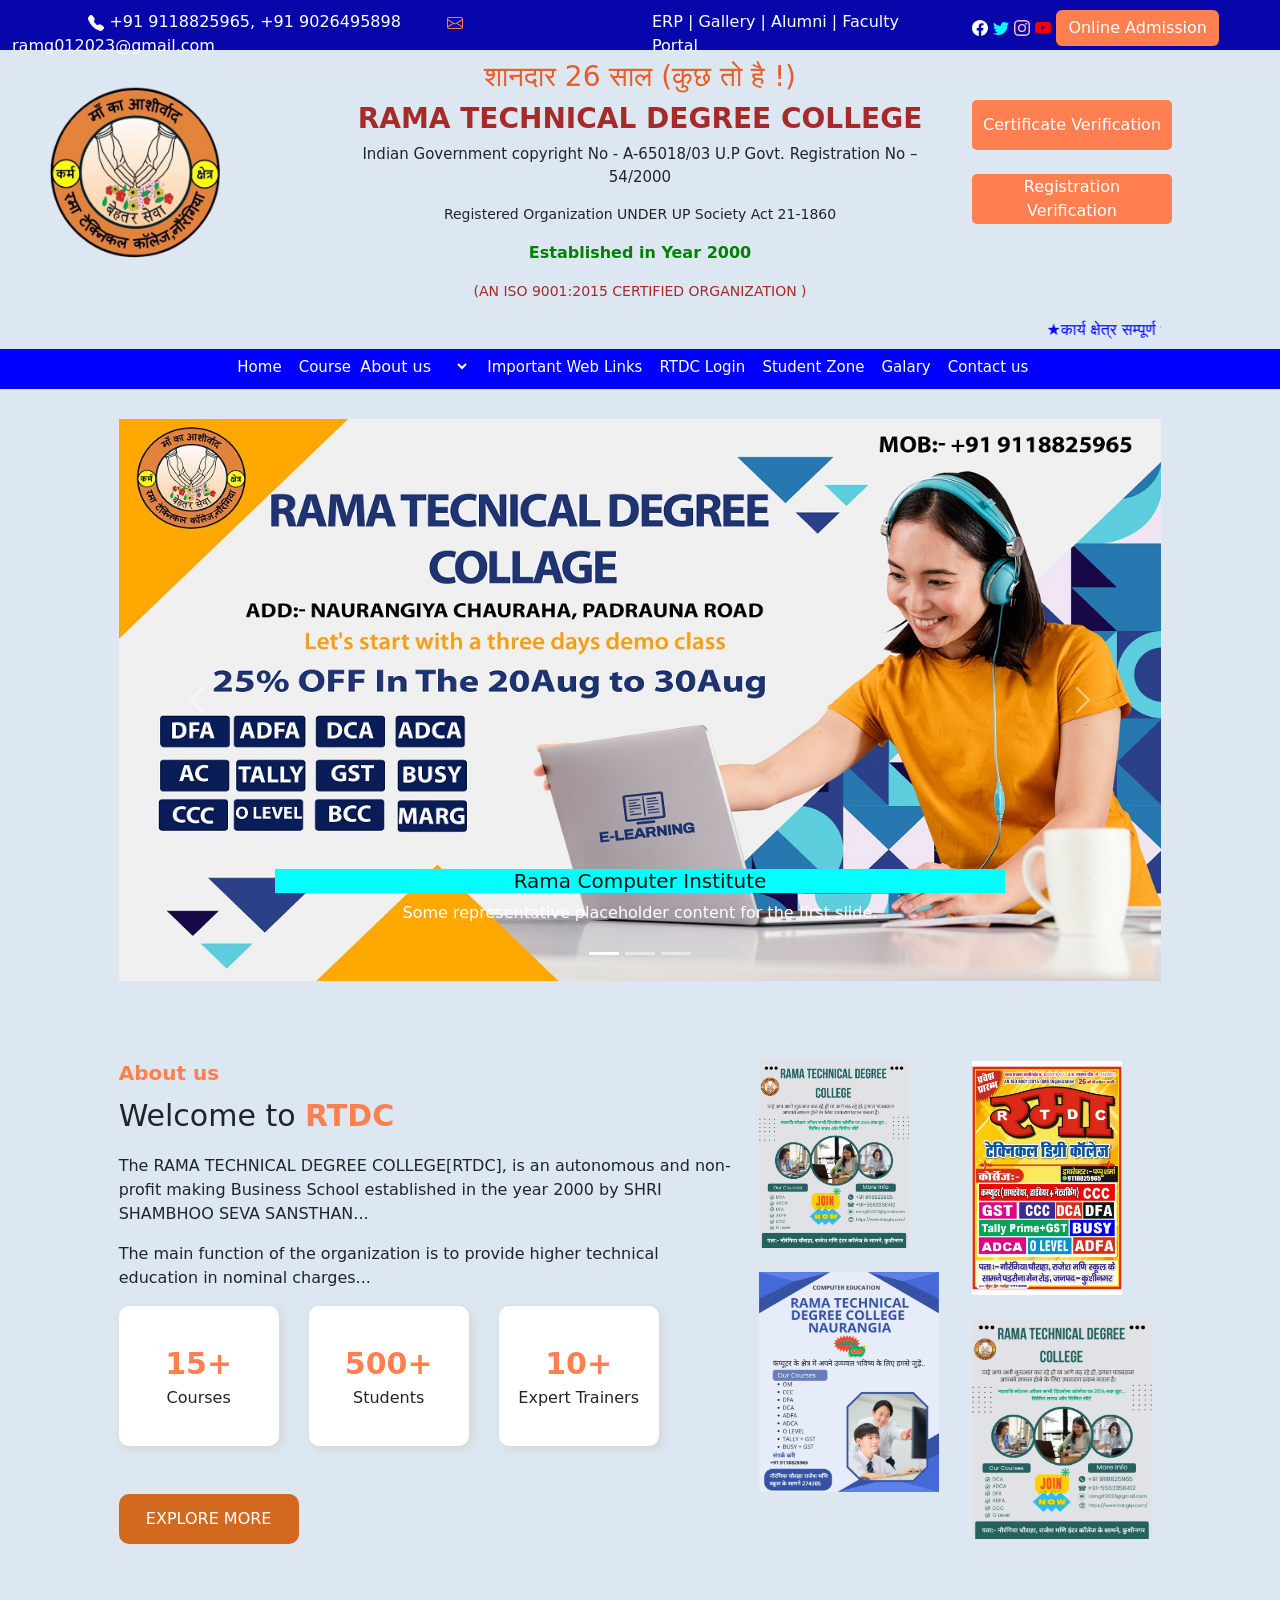
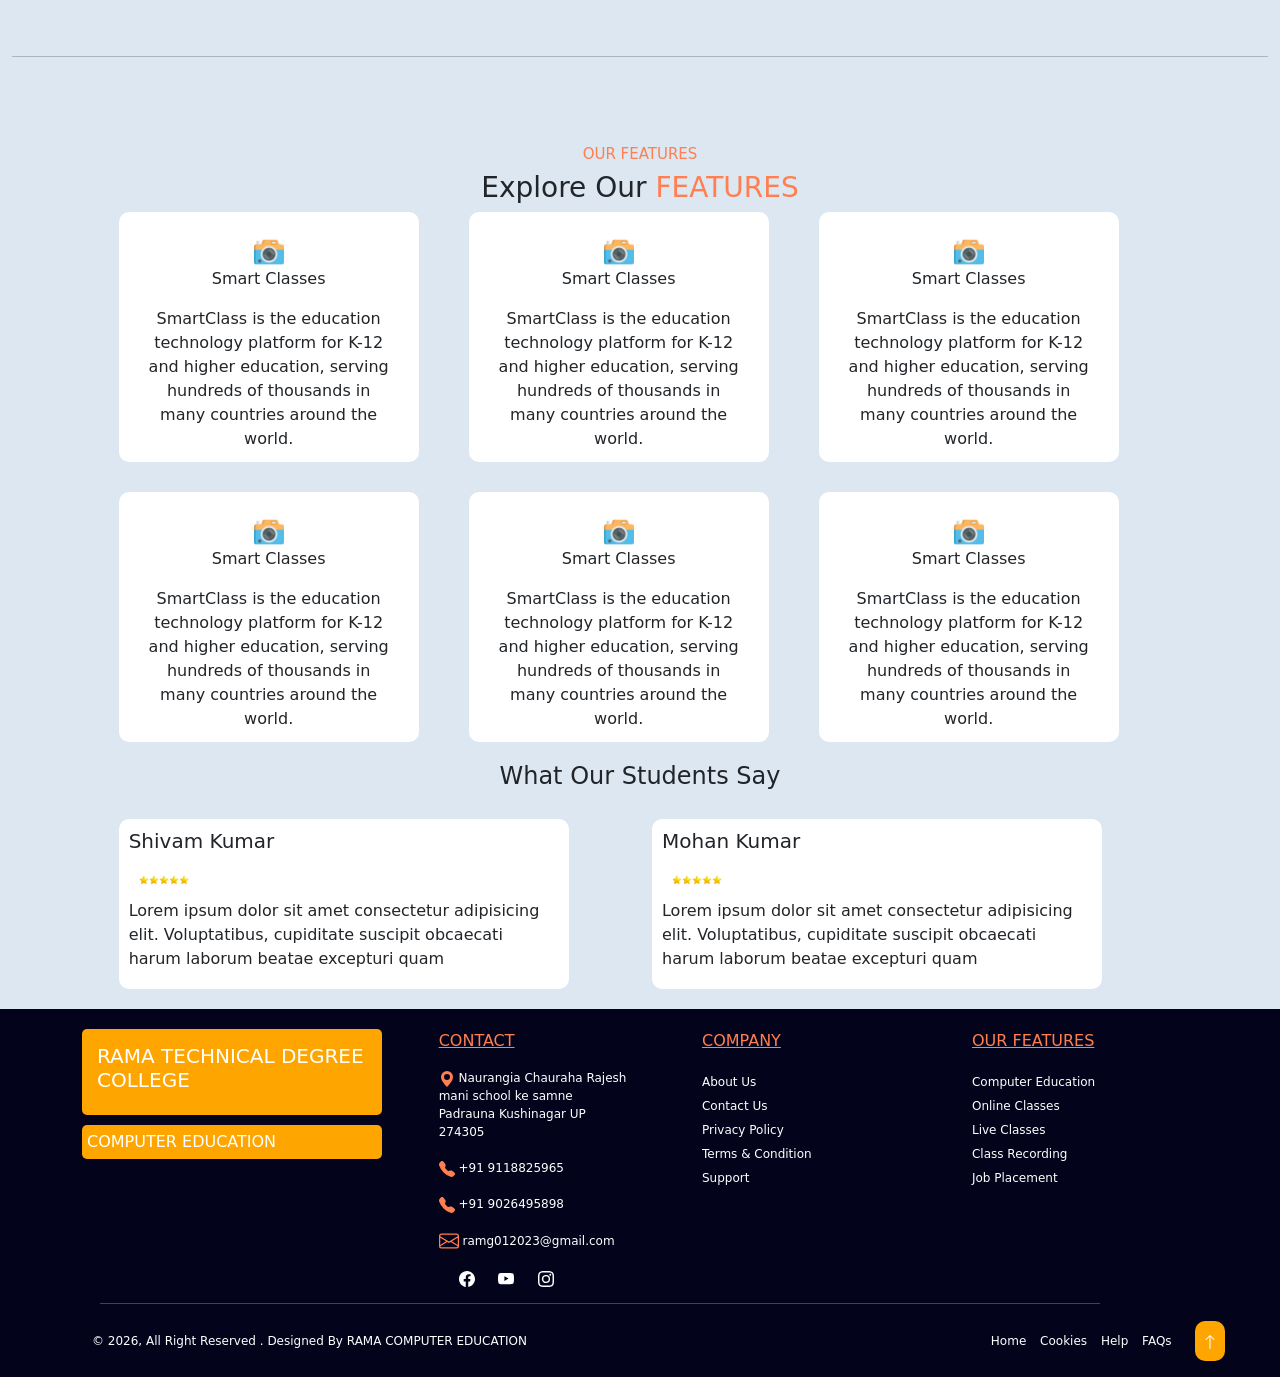
==== index.html @ 85456a28 "Add files via upload" ====
<!doctype html>
<html lang="en">
  <head>
    <!-- Required meta tags -->
    <meta charset="utf-8">
    <meta name="viewport" content="width=device-width, initial-scale=1">

    <!-- Bootstrap CSS -->
    <link href="https://cdn.jsdelivr.net/npm/bootstrap@5.0.2/dist/css/bootstrap.min.css" rel="stylesheet" integrity="sha384-EVSTQN3/azprG1Anm3QDgpJLIm9Nao0Yz1ztcQTwFspd3yD65VohhpuuCOmLASjC" crossorigin="anonymous">
    
    <title>Rama Computer</title>
    <link rel="stylesheet" href="style.css">
  </head>
  <body>
  

    <!-- Optional JavaScript; choose one of the two! -->

    <!-- Option 1: Bootstrap Bundle with Popper -->
    <script src="https://cdn.jsdelivr.net/npm/bootstrap@5.0.2/dist/js/bootstrap.bundle.min.js" integrity="sha384-MrcW6ZMFYlzcLA8Nl+NtUVF0sA7MsXsP1UyJoMp4YLEuNSfAP+JcXn/tWtIaxVXM" crossorigin="anonymous"></script>

    <!-- Option 2: Separate Popper and Bootstrap JS -->
    <!--
    <script src="https://cdn.jsdelivr.net/npm/@popperjs/core@2.9.2/dist/umd/popper.min.js" integrity="sha384-IQsoLXl5PILFhosVNubq5LC7Qb9DXgDA9i+tQ8Zj3iwWAwPtgFTxbJ8NT4GN1R8p" crossorigin="anonymous"></script>
    <script src="https://cdn.jsdelivr.net/npm/bootstrap@5.0.2/dist/js/bootstrap.min.js" integrity="sha384-cVKIPhGWiC2Al4u+LWgxfKTRIcfu0JTxR+EQDz/bgldoEyl4H0zUF0QKbrJ0EcQF" crossorigin="anonymous"></script>
    -->

<div class="container-fluid">
    <div class="row" id="firstrow">
<div class="col-6">
     &nbsp; &nbsp; &nbsp; &nbsp; &nbsp; &nbsp; &nbsp; &nbsp;<svg xmlns="http://www.w3.org/2000/svg" width="16" height="16" fill="currentColor" class="bi bi-telephone-fill" viewBox="0 0 16 16">
  <path fill-rule="evenodd" d="M1.885.511a1.745 1.745 0 0 1 2.61.163L6.29 2.98c.329.423.445.974.315 1.494l-.547 2.19a.68.68 0 0 0 .178.643l2.457 2.457a.68.68 0 0 0 .644.178l2.189-.547a1.75 1.75 0 0 1 1.494.315l2.306 1.794c.829.645.905 1.87.163 2.611l-1.034 1.034c-.74.74-1.846 1.065-2.877.702a18.6 18.6 0 0 1-7.01-4.42 18.6 18.6 0 0 1-4.42-7.009c-.362-1.03-.037-2.137.703-2.877z"/>
</svg> +91 9118825965, +91 9026495898  &nbsp; &nbsp; &nbsp; &nbsp;
 <svg xmlns="http://www.w3.org/2000/svg" style="color: coral;" width="16" height="16" fill="currentColor" class="bi bi-envelope" viewBox="0 0 16 16">
  <path d="M0 4a2 2 0 0 1 2-2h12a2 2 0 0 1 2 2v8a2 2 0 0 1-2 2H2a2 2 0 0 1-2-2zm2-1a1 1 0 0 0-1 1v.217l7 4.2 7-4.2V4a1 1 0 0 0-1-1zm13 2.383-4.708 2.825L15 11.105zm-.034 6.876-5.64-3.471L8 9.583l-1.326-.795-5.64 3.47A1 1 0 0 0 2 13h12a1 1 0 0 0 .966-.741M1 11.105l4.708-2.897L1 5.383z"/>
</svg> ramg012023@gmail.com
</div>
<div class="col-3" id="col4">
    <a href="" id="col4">ERP |</a>
    <a href="" id="col4"> Gallery  |</a>
    <a href="" id="col4">Alumni  |</a>
    <a href="" id="col4"> Faculty Portal</a>
</div>
<div class="col-3">
     <a href=""><svg xmlns="http://www.w3.org/2000/svg" style="color: white;" width="16" height="16" fill="currentColor" class="bi bi-facebook" viewBox="0 0 16 16">
  <path d="M16 8.049c0-4.446-3.582-8.05-8-8.05C3.58 0-.002 3.603-.002 8.05c0 4.017 2.926 7.347 6.75 7.951v-5.625h-2.03V8.05H6.75V6.275c0-2.017 1.195-3.131 3.022-3.131.876 0 1.791.157 1.791.157v1.98h-1.009c-.993 0-1.303.621-1.303 1.258v1.51h2.218l-.354 2.326H9.25V16c3.824-.604 6.75-3.934 6.75-7.951"/>
</svg></a> 
     <a href=""><svg xmlns="http://www.w3.org/2000/svg" style="color: aqua;" width="16" height="16" fill="currentColor" class="bi bi-twitter" viewBox="0 0 16 16">
  <path d="M5.026 15c6.038 0 9.341-5.003 9.341-9.334q.002-.211-.006-.422A6.7 6.7 0 0 0 16 3.542a6.7 6.7 0 0 1-1.889.518 3.3 3.3 0 0 0 1.447-1.817 6.5 6.5 0 0 1-2.087.793A3.286 3.286 0 0 0 7.875 6.03a9.32 9.32 0 0 1-6.767-3.429 3.29 3.29 0 0 0 1.018 4.382A3.3 3.3 0 0 1 .64 6.575v.045a3.29 3.29 0 0 0 2.632 3.218 3.2 3.2 0 0 1-.865.115 3 3 0 0 1-.614-.057 3.28 3.28 0 0 0 3.067 2.277A6.6 6.6 0 0 1 .78 13.58a6 6 0 0 1-.78-.045A9.34 9.34 0 0 0 5.026 15"/>
</svg></a> 
     <a href=""><svg xmlns="http://www.w3.org/2000/svg" style="color: pink;" width="16" height="16" fill="currentColor" class="bi bi-instagram" viewBox="0 0 16 16">
  <path d="M8 0C5.829 0 5.556.01 4.703.048 3.85.088 3.269.222 2.76.42a3.9 3.9 0 0 0-1.417.923A3.9 3.9 0 0 0 .42 2.76C.222 3.268.087 3.85.048 4.7.01 5.555 0 5.827 0 8.001c0 2.172.01 2.444.048 3.297.04.852.174 1.433.372 1.942.205.526.478.972.923 1.417.444.445.89.719 1.416.923.51.198 1.09.333 1.942.372C5.555 15.99 5.827 16 8 16s2.444-.01 3.298-.048c.851-.04 1.434-.174 1.943-.372a3.9 3.9 0 0 0 1.416-.923c.445-.445.718-.891.923-1.417.197-.509.332-1.09.372-1.942C15.99 10.445 16 10.173 16 8s-.01-2.445-.048-3.299c-.04-.851-.175-1.433-.372-1.941a3.9 3.9 0 0 0-.923-1.417A3.9 3.9 0 0 0 13.24.42c-.51-.198-1.092-.333-1.943-.372C10.443.01 10.172 0 7.998 0zm-.717 1.442h.718c2.136 0 2.389.007 3.232.046.78.035 1.204.166 1.486.275.373.145.64.319.92.599s.453.546.598.92c.11.281.24.705.275 1.485.039.843.047 1.096.047 3.231s-.008 2.389-.047 3.232c-.035.78-.166 1.203-.275 1.485a2.5 2.5 0 0 1-.599.919c-.28.28-.546.453-.92.598-.28.11-.704.24-1.485.276-.843.038-1.096.047-3.232.047s-2.39-.009-3.233-.047c-.78-.036-1.203-.166-1.485-.276a2.5 2.5 0 0 1-.92-.598 2.5 2.5 0 0 1-.6-.92c-.109-.281-.24-.705-.275-1.485-.038-.843-.046-1.096-.046-3.233s.008-2.388.046-3.231c.036-.78.166-1.204.276-1.486.145-.373.319-.64.599-.92s.546-.453.92-.598c.282-.11.705-.24 1.485-.276.738-.034 1.024-.044 2.515-.045zm4.988 1.328a.96.96 0 1 0 0 1.92.96.96 0 0 0 0-1.92m-4.27 1.122a4.109 4.109 0 1 0 0 8.217 4.109 4.109 0 0 0 0-8.217m0 1.441a2.667 2.667 0 1 1 0 5.334 2.667 2.667 0 0 1 0-5.334"/>
</svg></a> 
     <a href=""><svg xmlns="http://www.w3.org/2000/svg" style="color: red;" width="16" height="16" fill="currentColor" class="bi bi-youtube" viewBox="0 0 16 16">
  <path d="M8.051 1.999h.089c.822.003 4.987.033 6.11.335a2.01 2.01 0 0 1 1.415 1.42c.101.38.172.883.22 1.402l.01.104.022.26.008.104c.065.914.073 1.77.074 1.957v.075c-.001.194-.01 1.108-.082 2.06l-.008.105-.009.104c-.05.572-.124 1.14-.235 1.558a2.01 2.01 0 0 1-1.415 1.42c-1.16.312-5.569.334-6.18.335h-.142c-.309 0-1.587-.006-2.927-.052l-.17-.006-.087-.004-.171-.007-.171-.007c-1.11-.049-2.167-.128-2.654-.26a2.01 2.01 0 0 1-1.415-1.419c-.111-.417-.185-.986-.235-1.558L.09 9.82l-.008-.104A31 31 0 0 1 0 7.68v-.123c.002-.215.01-.958.064-1.778l.007-.103.003-.052.008-.104.022-.26.01-.104c.048-.519.119-1.023.22-1.402a2.01 2.01 0 0 1 1.415-1.42c.487-.13 1.544-.21 2.654-.26l.17-.007.172-.006.086-.003.171-.007A100 100 0 0 1 7.858 2zM6.4 5.209v4.818l4.157-2.408z"/>
</svg></a> 
<button class="btn">
    Online Admission
</button>
</div>
    </div>


<div class="row">
  <div class="col-3">
    <img src="img/RTDC_LOGO.png" alt="RTDC_LOGO" id="img">
  </div>
  <div class="col-6" align="center">
    <h3 style="color: rgb(233, 91, 39); margin-top: 10px;">शानदार 26 साल (कुछ तो है !)</h3>
    <h3 style="color: brown; font-weight: bold;">RAMA TECHNICAL DEGREE COLLEGE</h3>
    <p style="font-size: 15px;">
      Indian Government copyright No - A-65018/03 U.P Govt. Registration No – 54/2000
    </p>
    <p style="font-size: 14px;">
      Registered Organization UNDER UP Society Act 21-1860
    </p>
    <p style="color: green; font-weight: bold;">
      Established in Year 2000
    </p>
    <p style="font-size: 14px; color: brown;">
      (AN ISO 9001:2015 CERTIFIED ORGANIZATION )
    </p>

  </div>
  <div class="col-3" style="margin-top: 50px;">
    <a href="">
      <button id="bt">Certificate Verification</button>
    </a>
    <br>
    <br>
    <a href="">
      <button id="bt">Registration Verification</button>
    </a>
  </div>
</div>
<div class="row">
  <div class="col-1"></div>
  <div class="col-10" style="color: blue;">
    <marquee behavior="" direction="">
      ★कार्य क्षेत्र सम्पूर्ण भारत । ★ शाखाये खोलने हेतु ऑफिस से सम्पर्क करे । ★ शाखाओ के सभी छात्र अपना रजिस्ट्रेशन ऑनलाइन चेक करे ।
    </marquee>
  </div>
  <div class="col-1"></div>
</div>


<div class="row" id="four">
  <div class="col-2"></div>
  <div class="col-8" style="margin-top: 6px;">
<a href="index.html" id="as">Home</a>
<a href="course.html" id="as">Course</a>
<select name="" id="st">
  <option value=""><a href="about.html" id="as">About us</a></option>
  <a href="about.html"><option value="">Our Vission</option></a>
  <a href="about.html"><option value="">Our Mission</option></a>
  <a href="team.html"><option value="">Team</option></a>
</select>
<a href="weblink.html" id="as">Important Web Links</a>
<a href="" id="as">RTDC Login</a>
<a href="" id="as">Student Zone</a>
<a href="" id="as">Galary</a>
<a href="" id="as">Contact us</a>
  </div>
  <div class="col-2"></div>

</div>

<div class="row">
  <div class="col-1"></div>
  <div class="col-10" style="margin-top: 30px;">
<div id="carouselExampleCaptions" class="carousel slide" data-bs-ride="false">
  <div class="carousel-indicators">
    <button type="button" data-bs-target="#carouselExampleCaptions" data-bs-slide-to="0" class="active" aria-current="true" aria-label="Slide 1"></button>
    <button type="button" data-bs-target="#carouselExampleCaptions" data-bs-slide-to="1" aria-label="Slide 2"></button>
    <button type="button" data-bs-target="#carouselExampleCaptions" data-bs-slide-to="2" aria-label="Slide 3"></button>
  </div>
  <div class="carousel-inner">
    <div class="carousel-item active">
      <img src="img/1.jpg" class="d-block w-100" alt="...">
      <div class="carousel-caption d-none d-md-block">
        <h5 style="background-color: aqua; color: rgb(23, 19, 11);">Rama Computer Institute</h5>
        <p>Some representative placeholder content for the first slide.</p>
      </div>
    </div>
    <div class="carousel-item">
      <img src="img/2.jpg" class="d-block w-100" alt="...">
      <div class="carousel-caption d-none d-md-block">
        <h5 style="background-color: aqua; color: rgb(23, 19, 11);">Rama Computer Institute</h5>
        <p>Some representative placeholder content for the second slide.</p>
      </div>
    </div>
    <div class="carousel-item">
      <img src="img/3.jpg" class="d-block w-100" alt="...">
      <div class="carousel-caption d-none d-md-block">
        <h5>Third slide label</h5>
        <p>Some representative placeholder content for the third slide.</p>
      </div>
    </div>
  </div>
  <button class="carousel-control-prev" type="button" data-bs-target="#carouselExampleCaptions" data-bs-slide="prev">
    <span class="carousel-control-prev-icon" aria-hidden="true"></span>
    <span class="visually-hidden">Previous</span>
  </button>
  <button class="carousel-control-next" type="button" data-bs-target="#carouselExampleCaptions" data-bs-slide="next">
    <span class="carousel-control-next-icon" aria-hidden="true"></span>
    <span class="visually-hidden">Next</span>
  </button>
</div>
  </div>
  <div class="col-1"></div>
</div>
<div class="row" style="margin-top: 80px;">
  <div class="col-1"></div>
  <div class="col-6">
 <h5 style="color: coral; font-weight: bold;">About us</h5>
 <p style="font-size: 30px;">Welcome to <span style="color: coral; font-weight: bold;">RTDC</span></p>
 <p>
  The RAMA TECHNICAL DEGREE COLLEGE[RTDC], is an autonomous and non-profit making Business School established in the year 2000 by SHRI SHAMBHOO SEVA SANSTHAN...
 </p>
 <p>
  The main function of the organization is to provide higher technical education in nominal charges...
 </p>
 <div class="box" align="center">
  <div class="aa"><span class="sps">15+</span><br>Courses</div>
  <div class="aa"><span class="sps">500+</span><br>Students</div>
  <div class="aa"><span class="sps">10+</span><br>Expert Trainers</div>
  
 </div>
 <br>
  <br>
  
 <button class="exp">
    EXPLORE MORE
  </button>
  </div>
  <div class="col-2">
    <img src="img/POST1.jpg" alt="" class="im">
    <br>
    <br>
    <img src="img/POST 2.jpg" alt="" class="imm">
  </div>
  <div class="col-2">
    <img src="img/POST3.jpg" alt="" class="im">
    <br>
    <br>
    <img src="img/POST1.jpg" alt="" class="imm">

  </div>
  <div class="col-1"></div>
</div>
<br>
<br>
<br>
<br>
<hr>
<br>
<br>
<br>
<div class="row">
  <div class="col" align="center">
    <h5 style="font-size: 15px; color: coral;">OUR FEATURES</h5>
    <h3>Explore Our <span style="color: coral;">FEATURES</span></h3>
  </div>
</div>
<div class="row">
  <div class="col-1"></div>
  <div class="col-3">
    <div class="boxx" align="center">
      <img src="img/camera.png" width="30px" alt="">
      <p>Smart Classes</p>
      <p>SmartClass is the education technology platform for K-12 and higher education, serving hundreds of thousands in many countries around the world.</p>
    </div>
  </div>
   <div class="col-3" style="margin-left: 30px;">
    <div class="boxx" align="center">
      <img src="img/camera.png" width="30px" alt="">
      <p>Smart Classes</p>
      <p>SmartClass is the education technology platform for K-12 and higher education, serving hundreds of thousands in many countries around the world.</p>
    </div>
   
  </div>
   <div class="col-3" style="margin-left: 30px;">
    <div class="boxx" align="center">
      <img src="img/camera.png" width="30px" alt="">
      <p>Smart Classes</p>
      <p>SmartClass is the education technology platform for K-12 and higher education, serving hundreds of thousands in many countries around the world.</p>
    </div>
  </div>
  <div class="col-1"></div>
</div>
<div class="row" style="margin-top: 30px;">
  <div class="col-1"></div>
  <div class="col-3">
    <div class="boxx" align="center">
      <img src="img/camera.png" width="30px" alt="">
      <p>Smart Classes</p>
      <p>SmartClass is the education technology platform for K-12 and higher education, serving hundreds of thousands in many countries around the world.</p>
    </div>
  </div>
   <div class="col-3" style="margin-left: 30px;">
    <div class="boxx" align="center">
      <img src="img/camera.png" width="30px" alt="">
      <p>Smart Classes</p>
      <p>SmartClass is the education technology platform for K-12 and higher education, serving hundreds of thousands in many countries around the world.</p>
    </div>
   
  </div>
   <div class="col-3" style="margin-left: 30px;">
    <div class="boxx" align="center">
      <img src="img/camera.png" width="30px" alt="">
      <p>Smart Classes</p>
      <p>SmartClass is the education technology platform for K-12 and higher education, serving hundreds of thousands in many countries around the world.</p>
    </div>
  </div>
  <div class="col-1"></div>
</div>



<div class="row" style="margin-top: 20px; margin-bottom: 20px;">
  <div class="col" align="center">
    <h4>What Our Students Say</h4>
  </div>
</div>

<div class="row">
  <div class="col-1"></div>
  <div class="col-5">
<div class="sts">
  <h5>Shivam Kumar</h5>
  <img src="img/download.jfif" width="70px" alt="">
  <p>
    Lorem ipsum dolor sit amet consectetur adipisicing elit. Voluptatibus, cupiditate suscipit obcaecati harum laborum beatae excepturi quam 
  </p>
</div>
  </div>
  <div class="col-5">
<div class="sts">
  <h5>Mohan Kumar</h5>
  <img src="img/download.jfif" width="70px" alt="">
  <p>
    Lorem ipsum dolor sit amet consectetur adipisicing elit. Voluptatibus, cupiditate suscipit obcaecati harum laborum beatae excepturi quam 
  </p>
</div>
  </div>
  <div class="col-1"></div>
</div>

<!--Footer-->
<footer>
  <div class="row" style="background-color: rgb(3, 3, 27);">
    <div class="col-4">
      <div class="h3">
        <h3 style="font-size: 20px;">RAMA TECHNICAL DEGREE COLLEGE</h3>
      </div>
      <div class="ed" style="margin-top: -10px;">
        COMPUTER EDUCATION
      </div>
    </div>
    <div class="col-2">
      <p style="color: coral; margin-top: 20px; text-decoration: underline;">
        CONTACT
      </p>
      <p style="font-size: 12px; color: white;">
        <svg xmlns="http://www.w3.org/2000/svg" style="color: coral;" width="16" height="16" fill="currentColor" class="bi bi-geo-alt-fill" viewBox="0 0 16 16">
  <path d="M8 16s6-5.686 6-10A6 6 0 0 0 2 6c0 4.314 6 10 6 10m0-7a3 3 0 1 1 0-6 3 3 0 0 1 0 6"/>
</svg>
        Naurangia Chauraha Rajesh mani school ke samne
      
     <br>
        Padrauna Kushinagar UP 274305
        <br>
        <br>
        <svg xmlns="http://www.w3.org/2000/svg" width="16" style="color: coral;" height="16" fill="currentColor" class="bi bi-telephone-fill" viewBox="0 0 16 16">
  <path fill-rule="evenodd" d="M1.885.511a1.745 1.745 0 0 1 2.61.163L6.29 2.98c.329.423.445.974.315 1.494l-.547 2.19a.68.68 0 0 0 .178.643l2.457 2.457a.68.68 0 0 0 .644.178l2.189-.547a1.75 1.75 0 0 1 1.494.315l2.306 1.794c.829.645.905 1.87.163 2.611l-1.034 1.034c-.74.74-1.846 1.065-2.877.702a18.6 18.6 0 0 1-7.01-4.42 18.6 18.6 0 0 1-4.42-7.009c-.362-1.03-.037-2.137.703-2.877z"/>
</svg>
        +91 9118825965
        <br>
        <br>
        <svg xmlns="http://www.w3.org/2000/svg" width="16" style="color: coral;"  height="16" fill="currentColor" class="bi bi-telephone-fill" viewBox="0 0 16 16">
  <path fill-rule="evenodd" d="M1.885.511a1.745 1.745 0 0 1 2.61.163L6.29 2.98c.329.423.445.974.315 1.494l-.547 2.19a.68.68 0 0 0 .178.643l2.457 2.457a.68.68 0 0 0 .644.178l2.189-.547a1.75 1.75 0 0 1 1.494.315l2.306 1.794c.829.645.905 1.87.163 2.611l-1.034 1.034c-.74.74-1.846 1.065-2.877.702a18.6 18.6 0 0 1-7.01-4.42 18.6 18.6 0 0 1-4.42-7.009c-.362-1.03-.037-2.137.703-2.877z"/>
</svg>
        +91 9026495898
        <br>
        <br>
        <svg xmlns="http://www.w3.org/2000/svg" width="20" style="color: coral;" height="20" fill="currentColor" class="bi bi-envelope" viewBox="0 0 16 16">
  <path d="M0 4a2 2 0 0 1 2-2h12a2 2 0 0 1 2 2v8a2 2 0 0 1-2 2H2a2 2 0 0 1-2-2zm2-1a1 1 0 0 0-1 1v.217l7 4.2 7-4.2V4a1 1 0 0 0-1-1zm13 2.383-4.708 2.825L15 11.105zm-.034 6.876-5.64-3.471L8 9.583l-1.326-.795-5.64 3.47A1 1 0 0 0 2 13h12a1 1 0 0 0 .966-.741M1 11.105l4.708-2.897L1 5.383z"/>
</svg>
        ramg012023@gmail.com
     <br>
      <a href=""><svg xmlns="http://www.w3.org/2000/svg" width="16" height="16" fill="currentColor" id="ic" class="bi bi-facebook" viewBox="0 0 16 16">
  <path d="M16 8.049c0-4.446-3.582-8.05-8-8.05C3.58 0-.002 3.603-.002 8.05c0 4.017 2.926 7.347 6.75 7.951v-5.625h-2.03V8.05H6.75V6.275c0-2.017 1.195-3.131 3.022-3.131.876 0 1.791.157 1.791.157v1.98h-1.009c-.993 0-1.303.621-1.303 1.258v1.51h2.218l-.354 2.326H9.25V16c3.824-.604 6.75-3.934 6.75-7.951"/>
</svg></a>
      <a href=""><svg xmlns="http://www.w3.org/2000/svg" width="16" id="ic" height="16" fill="currentColor" class="bi bi-youtube" viewBox="0 0 16 16">
  <path d="M8.051 1.999h.089c.822.003 4.987.033 6.11.335a2.01 2.01 0 0 1 1.415 1.42c.101.38.172.883.22 1.402l.01.104.022.26.008.104c.065.914.073 1.77.074 1.957v.075c-.001.194-.01 1.108-.082 2.06l-.008.105-.009.104c-.05.572-.124 1.14-.235 1.558a2.01 2.01 0 0 1-1.415 1.42c-1.16.312-5.569.334-6.18.335h-.142c-.309 0-1.587-.006-2.927-.052l-.17-.006-.087-.004-.171-.007-.171-.007c-1.11-.049-2.167-.128-2.654-.26a2.01 2.01 0 0 1-1.415-1.419c-.111-.417-.185-.986-.235-1.558L.09 9.82l-.008-.104A31 31 0 0 1 0 7.68v-.123c.002-.215.01-.958.064-1.778l.007-.103.003-.052.008-.104.022-.26.01-.104c.048-.519.119-1.023.22-1.402a2.01 2.01 0 0 1 1.415-1.42c.487-.13 1.544-.21 2.654-.26l.17-.007.172-.006.086-.003.171-.007A100 100 0 0 1 7.858 2zM6.4 5.209v4.818l4.157-2.408z"/>
</svg></a>
      <a href=""><svg xmlns="http://www.w3.org/2000/svg" id="ic" width="16" height="16" fill="currentColor" class="bi bi-instagram" viewBox="0 0 16 16">
  <path d="M8 0C5.829 0 5.556.01 4.703.048 3.85.088 3.269.222 2.76.42a3.9 3.9 0 0 0-1.417.923A3.9 3.9 0 0 0 .42 2.76C.222 3.268.087 3.85.048 4.7.01 5.555 0 5.827 0 8.001c0 2.172.01 2.444.048 3.297.04.852.174 1.433.372 1.942.205.526.478.972.923 1.417.444.445.89.719 1.416.923.51.198 1.09.333 1.942.372C5.555 15.99 5.827 16 8 16s2.444-.01 3.298-.048c.851-.04 1.434-.174 1.943-.372a3.9 3.9 0 0 0 1.416-.923c.445-.445.718-.891.923-1.417.197-.509.332-1.09.372-1.942C15.99 10.445 16 10.173 16 8s-.01-2.445-.048-3.299c-.04-.851-.175-1.433-.372-1.941a3.9 3.9 0 0 0-.923-1.417A3.9 3.9 0 0 0 13.24.42c-.51-.198-1.092-.333-1.943-.372C10.443.01 10.172 0 7.998 0zm-.717 1.442h.718c2.136 0 2.389.007 3.232.046.78.035 1.204.166 1.486.275.373.145.64.319.92.599s.453.546.598.92c.11.281.24.705.275 1.485.039.843.047 1.096.047 3.231s-.008 2.389-.047 3.232c-.035.78-.166 1.203-.275 1.485a2.5 2.5 0 0 1-.599.919c-.28.28-.546.453-.92.598-.28.11-.704.24-1.485.276-.843.038-1.096.047-3.232.047s-2.39-.009-3.233-.047c-.78-.036-1.203-.166-1.485-.276a2.5 2.5 0 0 1-.92-.598 2.5 2.5 0 0 1-.6-.92c-.109-.281-.24-.705-.275-1.485-.038-.843-.046-1.096-.046-3.233s.008-2.388.046-3.231c.036-.78.166-1.204.276-1.486.145-.373.319-.64.599-.92s.546-.453.92-.598c.282-.11.705-.24 1.485-.276.738-.034 1.024-.044 2.515-.045zm4.988 1.328a.96.96 0 1 0 0 1.92.96.96 0 0 0 0-1.92m-4.27 1.122a4.109 4.109 0 1 0 0 8.217 4.109 4.109 0 0 0 0-8.217m0 1.441a2.667 2.667 0 1 1 0 5.334 2.667 2.667 0 0 1 0-5.334"/>
</svg></a>
       </p>
    </div>
    <div class="col-3" style="margin-top: 20px; margin-left: 50px;">
      <p style="color: coral; text-decoration: underline;">
        COMPANY
      </p>
      <p >
        <a href="" class="com">About Us</a> <br>
        <a href="" class="com">Contact Us</a> <br>
        <a href="" class="com">Privacy Policy</a> <br>
        <a href="" class="com">Terms & Condition</a> <br>
        <a href="" class="com">Support</a>
      </p>
    </div>
    <div class="col-3"  style="margin-top: 20px; margin-left: -50px;">
       <p style="color: coral; text-decoration: underline;">
        OUR FEATURES
      </p>
      <p >
        <a href="" class="com">Computer Education</a> <br>
        <a href="" class="com">Online Classes</a> <br>
        <a href="" class="com">Live Classes</a> <br>
        <a href="" class="com">Class Recording</a> <br>
        <a href="" class="com">Job Placement</a>
      </p>
    </div>
    <br>
    <br>
    <hr style="color: white; height: 2px; width: 1000px; margin-left: 100px;">
    <p style="color: white; font-size: 12px; margin-left: 80px;">
      © 2026, All Right Reserved . Designed By RAMA COMPUTER EDUCATION
 
      <span style="margin-left: 450px;">
        <a href="" class="ck">Home </a>
      <a href="" class="ck">Cookies</a>
      <a href="" class="ck">Help</a>
      <a href="" class="ck">FAQs</a>
     <a href="">
       <button class="arrow">
        <svg xmlns="http://www.w3.org/2000/svg" width="16" height="16" fill="currentColor" class="bi bi-arrow-up" viewBox="0 0 16 16">
  <path fill-rule="evenodd" d="M8 15a.5.5 0 0 0 .5-.5V2.707l3.146 3.147a.5.5 0 0 0 .708-.708l-4-4a.5.5 0 0 0-.708 0l-4 4a.5.5 0 1 0 .708.708L7.5 2.707V14.5a.5.5 0 0 0 .5.5"/>
</svg>
      </button>
     </a>
      
      </span>

    </p>

  </div>
</footer>



</div>




  </body>
</html>
---- style.css ----
#firstrow{
    background-color: rgb(6, 6, 171);
    height: 50px;
    color: white;
    padding-top: 10px;
}
#col4{
    text-decoration: none;
    color: white;
}
body{
    background-color: rgb(220, 231, 241);
}
.btn{
    border: none;
    background-color: coral;
    color: white;
}
#img{
    width: 200px;
    margin-top: 30px;
    margin-left: 20px;
}
#bt{
    border: none;
    background-color: coral;
    color: white;
    width: 200px;
    height: 50px;
    border-radius: 5px;
}
#four{
    height: 40px;
    background-color: blue;
    color: white;
}
#as{
    color: white;
    text-decoration: none;
    margin-left: 12px;
    font-size: 15px;
}
#as:hover{
    color: gold;
}
#st{
    background-color: blue;
    color: white;
    border: none;
}
.box{
    display: flex;
    gap: 30px;
}
.aa{
width: 160px;
height: 140px;
background-color: white;
border-radius: 10px;
border: 1px none rgb(244, 206, 206);
padding-top: 35px;
text-align: center;
box-shadow: 3px 3px 10px rgb(214, 211, 211);
cursor: pointer;
}
.sps{
    color: coral;
    font-size: 30px;
    font-weight: bold;
}
.exp{
    width: 180px;
    height: 50px;
    background-color: chocolate;
    color: white;
    border: none;
    border-radius: 10px;
}
.exp:hover{
    background-color: rgb(155, 70, 9);
}
.im{
    width: 150px;
    height: 200;
}
.imm{
    width: 180px;
    height: 220px;
}
.imm:hover{
    transform: scale(1.2);
    transition: 1s;
}
.im:hover{
    transform: scale(1.2);
    transition: 2s;

}
.boxx{
    background-color: white;
    width: 300px;
    height: 250px;
    padding: 25px;
    border-radius: 10px;
}
.boxx:hover{
    background-color: coral;
    color: white;
}
.h3{
    background-color: orange;
    color: white;
    padding: 15px;
    margin: 20px 70px; 
    width: 300px;
    font-size: 15px;
    border-radius: 5px;
}
.ed{
    background-color: orange;
    color: white;
    padding: 5px;
    margin: 0px 70px;
    width: 300px;
    border-radius: 5px;
}
.sts{
    width: 450px;
    height: 170px;
    background-color: white;
    padding: 10px;
    margin-bottom: 20px;
    border-radius: 10px;
}
#ic:hover{
    color: coral;
}
#ic{
    margin-left: 20px;
    margin-top: 20px;
    color: white;
}
.com{
    text-decoration: none;
    font-size: 12px;
    color: white;
}
.com:hover{
    color: coral;
}
.ck{
    text-decoration: none;
    color: white;
    margin-left: 10px;
}
.ck:hover{
    color: orange;
}
.arrow{
    background-color: orange;
    color: white;
    margin-left: 20px;
    height: 40px;
    width: 30px;
    border: none;
    border-radius: 10px;
}
.course{
    background-color: white;
    border-radius: 10px;
    margin-top: 10px;
    height: 350px;
    margin-bottom: 20px;
}
.course:hover{
    transform: scale(1.1);
    transition: 0.5s;
    
}
.vision{
    width: 700px;
    height: 350px;
    background-color: rgb(255, 255, 255,40%);
    margin-top: 30px;
    margin-left: 250px;
    border-radius: 20px;
    padding: 20px;
    color: black;
}
.learn{
    border: none;
    width: 130px;
    height: 50px;
    border-radius: 20px;
    background: linear-gradient(45deg , rgb(5, 163, 163),rgb(177, 177, 8));
    transition: 0.3s ease;
    
}
.learn:hover{
   transform: scale(1.1);
    box-shadow: 0px 0px 20px aqua;
}
.mission{
    background-color: rgb(45, 44, 44);
    color: white;
    width: 900px;
    padding: 40px;
    border-radius: 20px;
    margin-bottom: 30px;
    transition: 0.5s ease;
}
.mission:hover{
    box-shadow: 0px 0px 20px aqua;
    transform: scale(1.1);
}
.in{
    background-color: rgb(40, 39, 39);
    color: white;
    width: 200px;
    padding: 10px;
    border-radius: 20px;
    margin-bottom: 50px;
    transition: 0.5s ease;
    font-size: 14px;
}
.in:hover{
    box-shadow: 0px 0px 20px rgb(0, 98, 255);
    transform: scale(1.1);

}
#tm{
    height: 200px;
    background-color: rgb(10, 153, 255);
}
.imgg{
    width: 180px; 
    height: 180px;
    border-radius: 50%;
    border: 5px solid rgb(10, 153, 255);
}
.teacher{
    background-color: white;
    width: 210px;
    text-align: center;
    padding-top: 30px;
    margin-top: 40px;
    height: 400px;
    border-radius: 20px;
    margin-left: 20px;
    transition: 0.5s ease;
}
.teacher:hover{
    transform: scale(1.1);
}
.search{
    width: 500px;
    height: 50px;
  padding: 10px;
  border-radius: 50px;
  margin-top: 50px;
  border: none;

}
.card{
    width: 180px;
    height: 90px;
    margin-top: 20px;
    text-align: center;
    padding-top: 20px;
    background-color: rgb(255, 250, 250,40%);
    border-radius: 20px;
     box-shadow:0 10px 25px rgba(0,0,0,.25);
     transition:.4s;
}
.card a{
    text-decoration: none;
    font-size: 18px;
    color: white;
}
.card:hover a{
    color: black;
}
.card:hover{
    background-color: white;
    transform: translateY(-5px) scale(1.03);
}
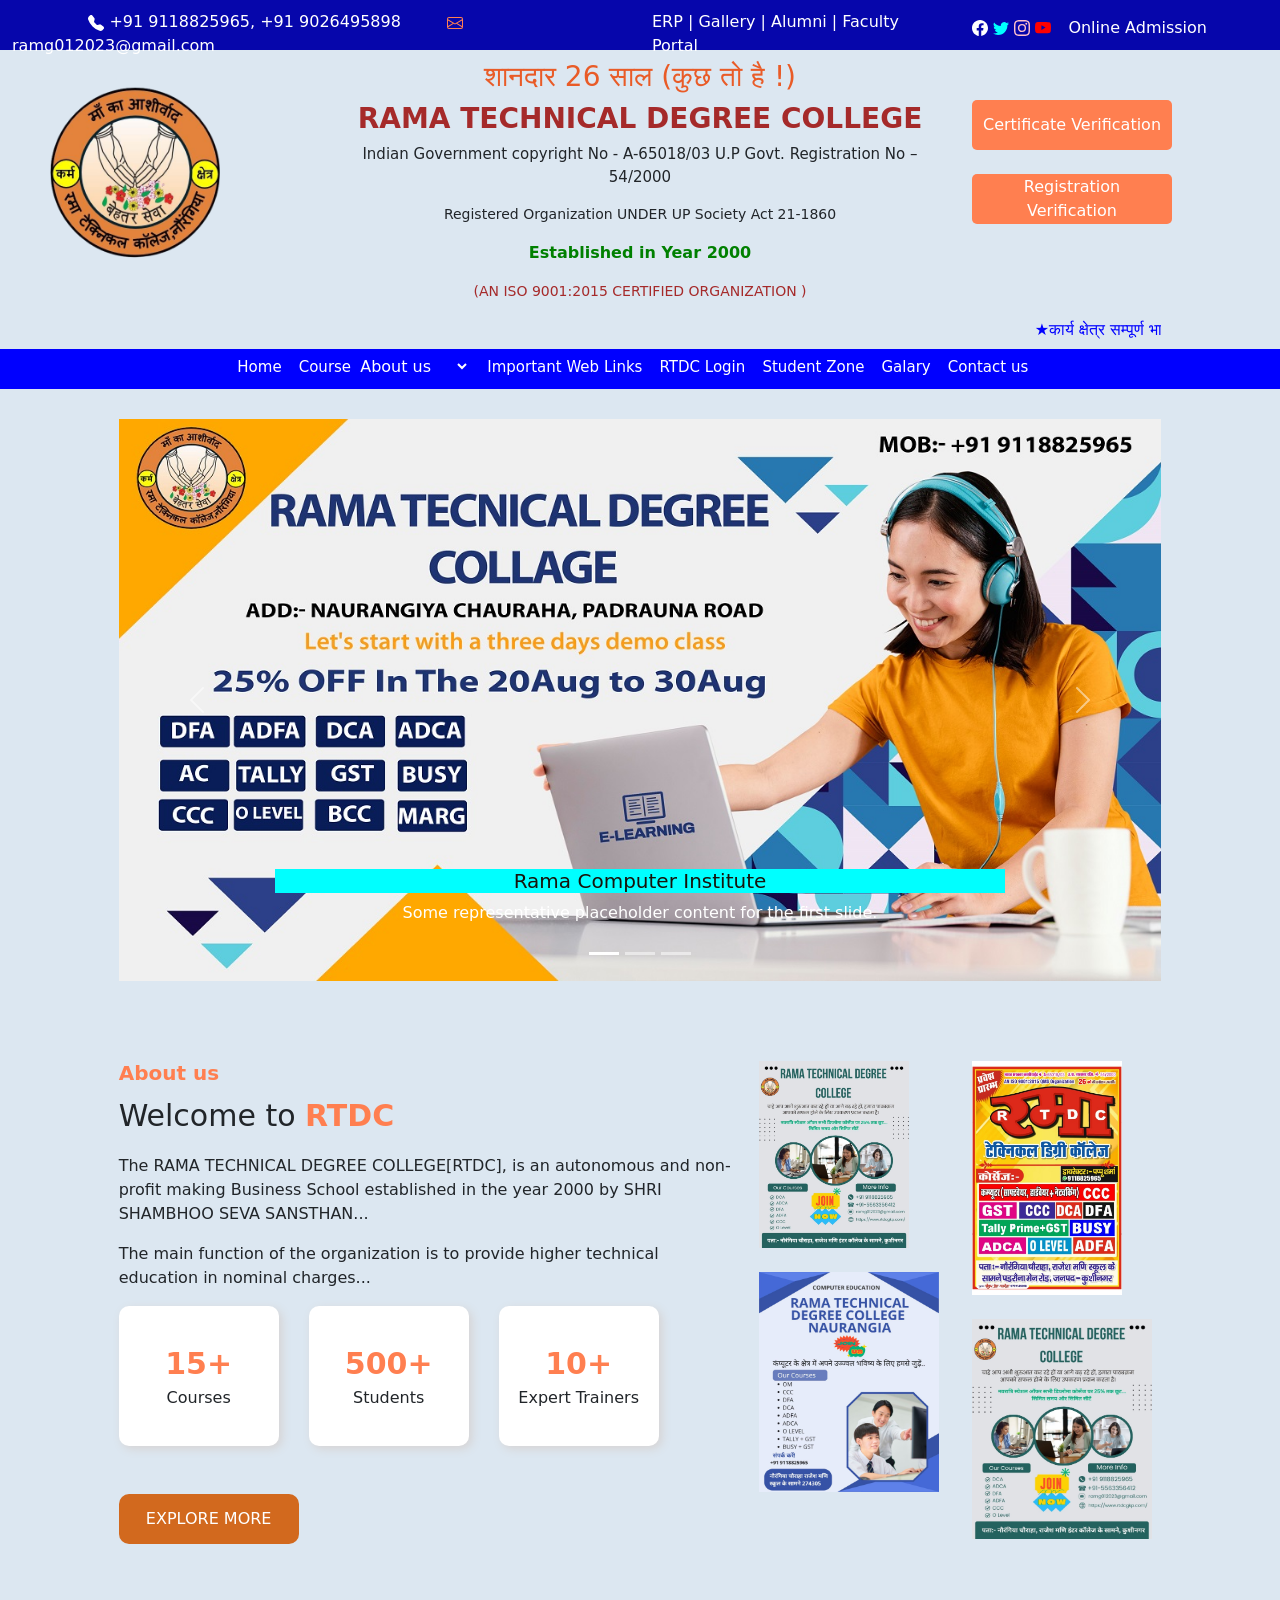
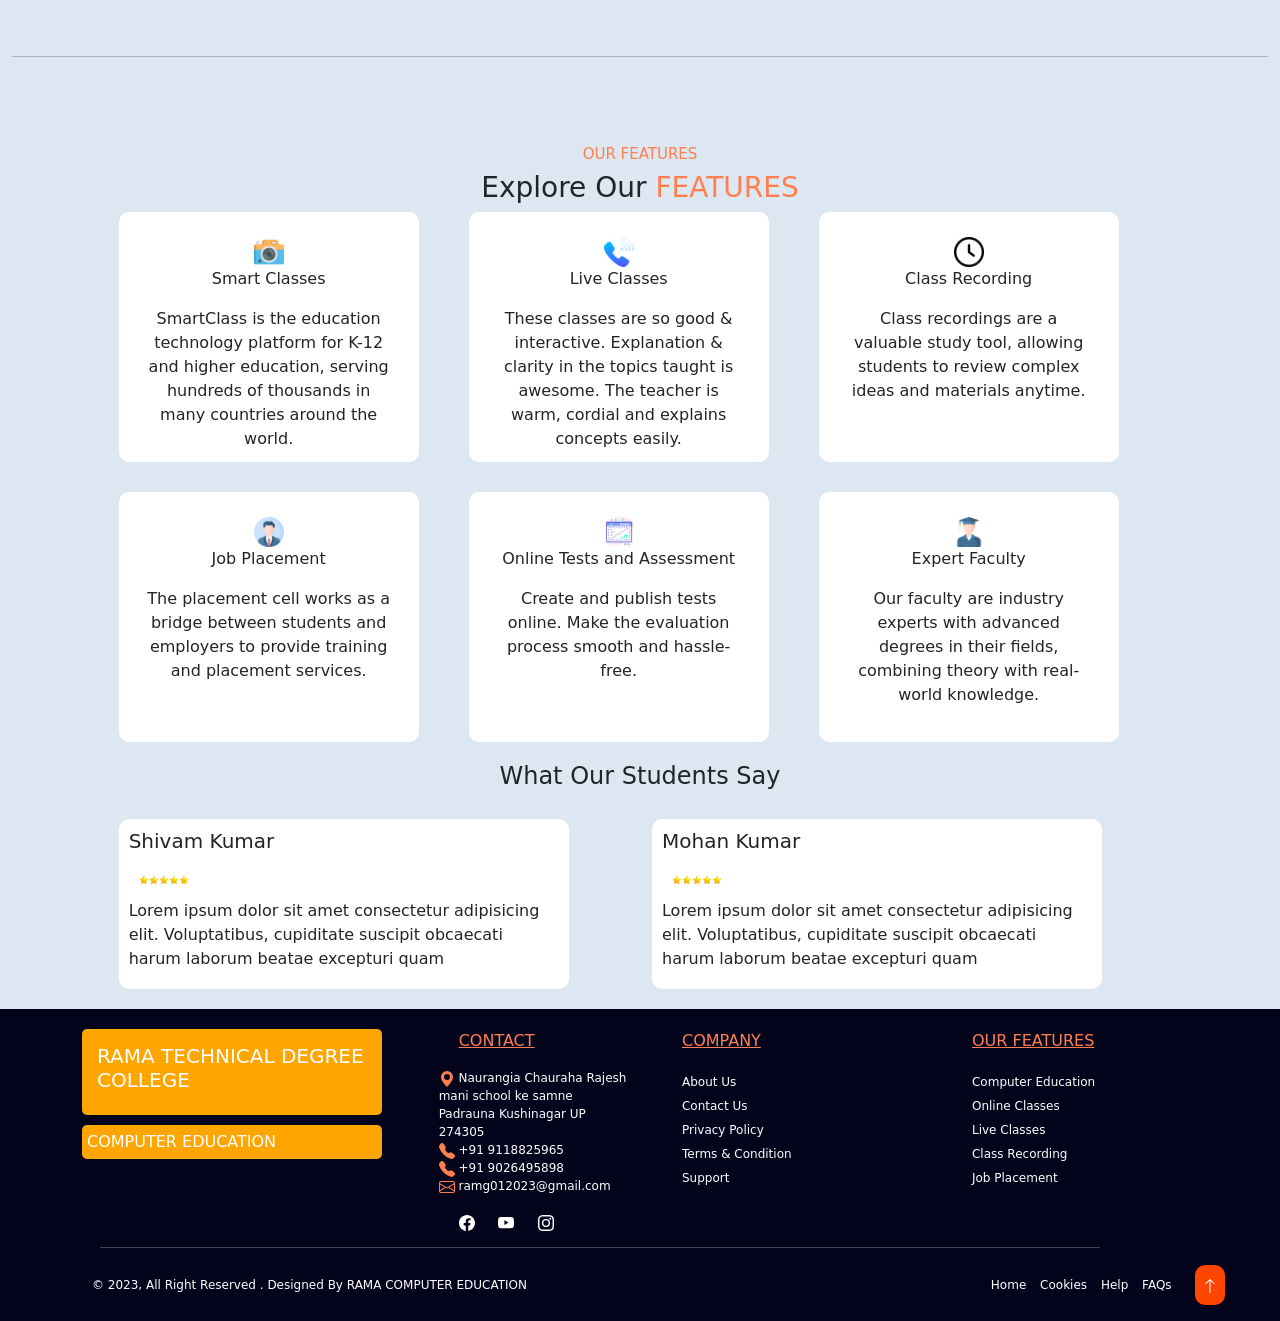
==== commit d8b8eae0: "Add files via upload" ====
--- a/index.html
+++ b/index.html
@@ -107,15 +107,15 @@
 <div class="row" id="four">
   <div class="col-2"></div>
   <div class="col-8" style="margin-top: 6px;">
-<a href="index.html" id="as">Home</a>
-<a href="course.html" id="as">Course</a>
+<a href="About.as.html" id="as">Home</a>
+<a href="Course.html" id="as">Course</a>
 <select name="" id="st">
-  <option value=""><a href="about.html" id="as">About us</a></option>
-  <a href="about.html"><option value="">Our Vission</option></a>
-  <a href="about.html"><option value="">Our Mission</option></a>
-  <a href="team.html"><option value="">Team</option></a>
+  <option value=""><a href="" id="as">About us</a></option>
+  <option value="">Our Vission</option>
+  <option value="">Our Mission</option>
+  <option value="">Team</option>
 </select>
-<a href="weblink.html" id="as">Important Web Links</a>
+<a href="I" id="as">Important Web Links</a>
 <a href="" id="as">RTDC Login</a>
 <a href="" id="as">Student Zone</a>
 <a href="" id="as">Galary</a>
@@ -233,17 +233,17 @@
   </div>
    <div class="col-3" style="margin-left: 30px;">
     <div class="boxx" align="center">
-      <img src="img/camera.png" width="30px" alt="">
-      <p>Smart Classes</p>
-      <p>SmartClass is the education technology platform for K-12 and higher education, serving hundreds of thousands in many countries around the world.</p>
+      <img src="img/2.png" width="30px" alt="">
+      <p>Live Classes</p>
+      <p>These classes are so good & interactive. Explanation & clarity in the topics taught is awesome. The teacher is warm, cordial and explains concepts easily.</p>
     </div>
    
   </div>
    <div class="col-3" style="margin-left: 30px;">
     <div class="boxx" align="center">
-      <img src="img/camera.png" width="30px" alt="">
-      <p>Smart Classes</p>
-      <p>SmartClass is the education technology platform for K-12 and higher education, serving hundreds of thousands in many countries around the world.</p>
+      <img src="img/3.png" width="30px" alt="">
+      <p>Class Recording</p>
+      <p>Class recordings are a valuable study tool, allowing students to review complex ideas and materials anytime.</p>
     </div>
   </div>
   <div class="col-1"></div>
@@ -252,24 +252,24 @@
   <div class="col-1"></div>
   <div class="col-3">
     <div class="boxx" align="center">
-      <img src="img/camera.png" width="30px" alt="">
-      <p>Smart Classes</p>
-      <p>SmartClass is the education technology platform for K-12 and higher education, serving hundreds of thousands in many countries around the world.</p>
+      <img src="img/4.png" width="30px" alt="">
+      <p>Job Placement</p>
+      <p>The placement cell works as a bridge between students and employers to provide training and placement services.</p>
     </div>
   </div>
    <div class="col-3" style="margin-left: 30px;">
     <div class="boxx" align="center">
-      <img src="img/camera.png" width="30px" alt="">
-      <p>Smart Classes</p>
-      <p>SmartClass is the education technology platform for K-12 and higher education, serving hundreds of thousands in many countries around the world.</p>
+      <img src="img/5.png" width="30px" alt="">
+      <p>Online Tests and Assessment</p>
+      <p>Create and publish tests online. Make the evaluation process smooth and hassle-free.</p>
     </div>
    
   </div>
    <div class="col-3" style="margin-left: 30px;">
     <div class="boxx" align="center">
-      <img src="img/camera.png" width="30px" alt="">
-      <p>Smart Classes</p>
-      <p>SmartClass is the education technology platform for K-12 and higher education, serving hundreds of thousands in many countries around the world.</p>
+      <img src="img/6.png" width="30px" alt="">
+      <p>Expert Faculty</p>
+      <p>Our faculty are industry experts with advanced degrees in their fields, combining theory with real-world knowledge.</p>
     </div>
   </div>
   <div class="col-1"></div>
@@ -318,7 +318,7 @@
       </div>
     </div>
     <div class="col-2">
-      <p style="color: coral; margin-top: 20px; text-decoration: underline;">
+      <p style="color: coral; margin-top: 20px; margin-left: 20px; text-decoration: underline;">
         CONTACT
       </p>
       <p style="font-size: 12px; color: white;">
@@ -330,20 +330,17 @@
      <br>
         Padrauna Kushinagar UP 274305
         <br>
-        <br>
         <svg xmlns="http://www.w3.org/2000/svg" width="16" style="color: coral;" height="16" fill="currentColor" class="bi bi-telephone-fill" viewBox="0 0 16 16">
   <path fill-rule="evenodd" d="M1.885.511a1.745 1.745 0 0 1 2.61.163L6.29 2.98c.329.423.445.974.315 1.494l-.547 2.19a.68.68 0 0 0 .178.643l2.457 2.457a.68.68 0 0 0 .644.178l2.189-.547a1.75 1.75 0 0 1 1.494.315l2.306 1.794c.829.645.905 1.87.163 2.611l-1.034 1.034c-.74.74-1.846 1.065-2.877.702a18.6 18.6 0 0 1-7.01-4.42 18.6 18.6 0 0 1-4.42-7.009c-.362-1.03-.037-2.137.703-2.877z"/>
 </svg>
         +91 9118825965
-        <br>
         <br>
         <svg xmlns="http://www.w3.org/2000/svg" width="16" style="color: coral;"  height="16" fill="currentColor" class="bi bi-telephone-fill" viewBox="0 0 16 16">
   <path fill-rule="evenodd" d="M1.885.511a1.745 1.745 0 0 1 2.61.163L6.29 2.98c.329.423.445.974.315 1.494l-.547 2.19a.68.68 0 0 0 .178.643l2.457 2.457a.68.68 0 0 0 .644.178l2.189-.547a1.75 1.75 0 0 1 1.494.315l2.306 1.794c.829.645.905 1.87.163 2.611l-1.034 1.034c-.74.74-1.846 1.065-2.877.702a18.6 18.6 0 0 1-7.01-4.42 18.6 18.6 0 0 1-4.42-7.009c-.362-1.03-.037-2.137.703-2.877z"/>
 </svg>
         +91 9026495898
         <br>
-        <br>
-        <svg xmlns="http://www.w3.org/2000/svg" width="20" style="color: coral;" height="20" fill="currentColor" class="bi bi-envelope" viewBox="0 0 16 16">
+        <svg xmlns="http://www.w3.org/2000/svg" width="16" style="color: coral;" height="16" fill="currentColor" class="bi bi-envelope" viewBox="0 0 16 16">
   <path d="M0 4a2 2 0 0 1 2-2h12a2 2 0 0 1 2 2v8a2 2 0 0 1-2 2H2a2 2 0 0 1-2-2zm2-1a1 1 0 0 0-1 1v.217l7 4.2 7-4.2V4a1 1 0 0 0-1-1zm13 2.383-4.708 2.825L15 11.105zm-.034 6.876-5.64-3.471L8 9.583l-1.326-.795-5.64 3.47A1 1 0 0 0 2 13h12a1 1 0 0 0 .966-.741M1 11.105l4.708-2.897L1 5.383z"/>
 </svg>
         ramg012023@gmail.com
@@ -359,7 +356,7 @@
 </svg></a>
        </p>
     </div>
-    <div class="col-3" style="margin-top: 20px; margin-left: 50px;">
+    <div class="col-3" style="margin-top: 20px;margin-left: 30px;">
       <p style="color: coral; text-decoration: underline;">
         COMPANY
       </p>
@@ -371,8 +368,8 @@
         <a href="" class="com">Support</a>
       </p>
     </div>
-    <div class="col-3"  style="margin-top: 20px; margin-left: -50px;">
-       <p style="color: coral; text-decoration: underline;">
+     <div class="col-3" style="margin-top: 20px;margin-left: -30px;">
+      <p style="color: coral; text-decoration: underline;">
         OUR FEATURES
       </p>
       <p >
@@ -381,30 +378,26 @@
         <a href="" class="com">Live Classes</a> <br>
         <a href="" class="com">Class Recording</a> <br>
         <a href="" class="com">Job Placement</a>
-      </p>
-    </div>
-    <br>
-    <br>
-    <hr style="color: white; height: 2px; width: 1000px; margin-left: 100px;">
-    <p style="color: white; font-size: 12px; margin-left: 80px;">
-      © 2026, All Right Reserved . Designed By RAMA COMPUTER EDUCATION
- 
+      </p> 
+    </div>
+     <br>
+      <br>
+      <hr style="color: white; height: 2px; width:1000px; margin-left: 100px;">
+      <p style="color: white; font-size: 12px; margin-left: 80px;">© 2023, All Right Reserved . Designed By RAMA COMPUTER EDUCATION
       <span style="margin-left: 450px;">
         <a href="" class="ck">Home </a>
-      <a href="" class="ck">Cookies</a>
-      <a href="" class="ck">Help</a>
-      <a href="" class="ck">FAQs</a>
-     <a href="">
-       <button class="arrow">
-        <svg xmlns="http://www.w3.org/2000/svg" width="16" height="16" fill="currentColor" class="bi bi-arrow-up" viewBox="0 0 16 16">
+        <a href=""class="ck">Cookies</a>
+        <a href=""class="ck">Help</a>
+        <a href=""class="ck">FAQs</a>
+        <a href="">
+          <button class="arrow">
+            <svg xmlns="http://www.w3.org/2000/svg" width="16" height="16" fill="currentColor" class="bi bi-arrow-up" viewBox="0 0 16 16">
   <path fill-rule="evenodd" d="M8 15a.5.5 0 0 0 .5-.5V2.707l3.146 3.147a.5.5 0 0 0 .708-.708l-4-4a.5.5 0 0 0-.708 0l-4 4a.5.5 0 1 0 .708.708L7.5 2.707V14.5a.5.5 0 0 0 .5.5"/>
 </svg>
-      </button>
-     </a>
-      
+          </button>   
+        </a>
       </span>
-
-    </p>
+      </p>
 
   </div>
 </footer>
--- a/style.css
+++ b/style.css
@@ -13,8 +13,9 @@
 }
 .btn{
     border: none;
-    background-color: coral;
-    color: white;
+    background: linear-gradient(45deg,aqua green);
+    color: white;
+
 }
 #img{
     width: 200px;
@@ -28,6 +29,7 @@
     width: 200px;
     height: 50px;
     border-radius: 5px;
+
 }
 #four{
     height: 40px;
@@ -152,12 +154,13 @@
     text-decoration: none;
     color: white;
     margin-left: 10px;
+    
 }
 .ck:hover{
-    color: orange;
+    color: orangered;
 }
 .arrow{
-    background-color: orange;
+    background-color: orangered;
     color: white;
     margin-left: 20px;
     height: 40px;
@@ -171,50 +174,46 @@
     margin-top: 10px;
     height: 350px;
     margin-bottom: 20px;
+
 }
 .course:hover{
     transform: scale(1.1);
-    transition: 0.5s;
+    transition: 0.5s; 
+}
+.vision{
+  width: 700px;
+  height: 350px;
+  background-color: rgb(238, 227, 227,40%);
+  margin-top: 30px;
+  margin-left: 250px;
+  border-radius: 20px;
+  padding: 20px;
+  color: black;
     
 }
-.vision{
-    width: 700px;
-    height: 350px;
-    background-color: rgb(255, 255, 255,40%);
-    margin-top: 30px;
-    margin-left: 250px;
-    border-radius: 20px;
-    padding: 20px;
-    color: black;
-}
 .learn{
     border: none;
     width: 130px;
     height: 50px;
     border-radius: 20px;
-    background: linear-gradient(45deg , rgb(5, 163, 163),rgb(177, 177, 8));
-    transition: 0.3s ease;
-    
+    background: linear-gradient(45deg rgb(90, 175, 175),rgb(38, 155, 38))
+    transition :0.3s ease;
+
 }
 .learn:hover{
-   transform: scale(1.1);
-    box-shadow: 0px 0px 20px aqua;
+    transform: scale(1.1);
+    box-shadow: 1px,1px,20px rgb(110, 170, 170) rgb(20, 116, 20)pink;
 }
 .mission{
-    background-color: rgb(45, 44, 44);
+    background-color: rgb(36, 34, 34);
     color: white;
     width: 900px;
     padding: 40px;
     border-radius: 20px;
     margin-bottom: 30px;
-    transition: 0.5s ease;
-}
-.mission:hover{
-    box-shadow: 0px 0px 20px aqua;
-    transform: scale(1.1);
 }
 .in{
-    background-color: rgb(40, 39, 39);
+    background-color: rgb(44, 43, 43);
     color: white;
     width: 200px;
     padding: 10px;
@@ -224,19 +223,8 @@
     font-size: 14px;
 }
 .in:hover{
-    box-shadow: 0px 0px 20px rgb(0, 98, 255);
-    transform: scale(1.1);
-
-}
-#tm{
-    height: 200px;
-    background-color: rgb(10, 153, 255);
-}
-.imgg{
-    width: 180px; 
-    height: 180px;
-    border-radius: 50%;
-    border: 5px solid rgb(10, 153, 255);
+    box-shadow:0px ,0px,20px rgb(2, 148, 148);
+    transform: scale(1.1);
 }
 .teacher{
     background-color: white;
@@ -250,27 +238,28 @@
     transition: 0.5s ease;
 }
 .teacher:hover{
+
     transform: scale(1.1);
 }
 .search{
     width: 500px;
     height: 50px;
-  padding: 10px;
-  border-radius: 50px;
-  margin-top: 50px;
-  border: none;
-
+    padding: 10px;
+    border-radius: 50px;
+    margin-top: 50px;
+    border: none;
 }
 .card{
-    width: 180px;
-    height: 90px;
+    width: 220px;
+    height: 100px;
     margin-top: 20px;
     text-align: center;
     padding-top: 20px;
-    background-color: rgb(255, 250, 250,40%);
-    border-radius: 20px;
-     box-shadow:0 10px 25px rgba(0,0,0,.25);
-     transition:.4s;
+    background-color: rgb(15, 116, 141);
+    border-radius: 20px;
+    box-shadow: 0 10px 25px rgba(0, 0, 0, 20px);
+    transition: 4s;
+
 }
 .card a{
     text-decoration: none;
@@ -282,5 +271,6 @@
 }
 .card:hover{
     background-color: white;
-    transform: translateY(-5px) scale(1.03);
-}+    transform: translateY(-5px)scale(1.03)
+}
+
